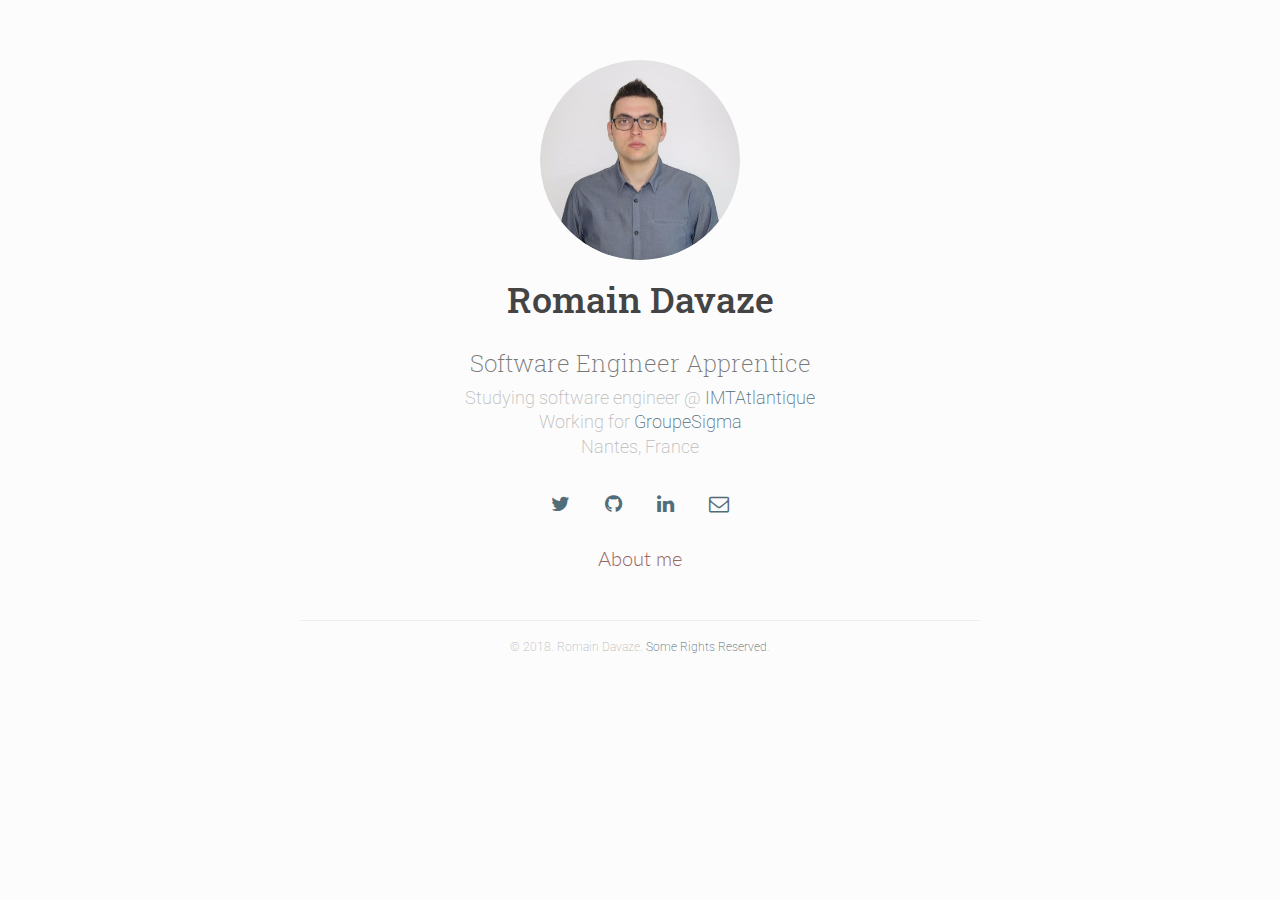
==== index.html @ 4ba31cb5 "rebuilding site vendredi 11 mai 2018, 16:57:24 (UTC+0200)" ====
<!DOCTYPE html>
<html lang="en-US">
<head>

<meta charset="utf-8">
<meta name="viewport" content="width=device-width, initial-scale=1.0">
<meta http-equiv="content-type" content="text/html; charset=utf-8">
<meta http-equiv="X-UA-Compatible" content="IE=edge">

<meta name="description" content="Romain Davaze&#39;s personal website">


<base href="https://romainDavaze.github.io/">

<title>Romain Davaze</title>

<meta name="generator" content="Hugo 0.40.3" />

<link rel="alternate" type="application/rss" href="https://romainDavaze.github.io/index.xml">


<link rel="stylesheet" href="https://fonts.googleapis.com/css?family=Lato:300,400|Roboto+Slab:400,700|Roboto:300,300i,400,400i,500,500i,700,700i">
<link rel="stylesheet" href="https://maxcdn.bootstrapcdn.com/bootstrap/3.3.7/css/bootstrap.min.css" integrity="sha384-BVYiiSIFeK1dGmJRAkycuHAHRg32OmUcww7on3RYdg4Va+PmSTsz/K68vbdEjh4u" crossorigin="anonymous">
<link rel="stylesheet" href="https://maxcdn.bootstrapcdn.com/font-awesome/4.6.3/css/font-awesome.min.css">
<link rel="stylesheet" href="https://romainDavaze.github.io/css/main.css">




<link rel="apple-touch-icon" sizes="180x180" href="/apple-touch-icon.png">
<link rel="icon" type="image/png" href="/favicon-32x32.png" sizes="32x32">
<link rel="icon" type="image/png" href="/favicon-16x16.png" sizes="16x16">
<link rel="manifest" href="/manifest.json">
<link rel="mask-icon" href="/safari-pinned-tab.svg" color="#5bbad5">
<meta name="theme-color" content="#ffffff">

</head>
<body lang="en-US">
<div class="container">


<header class="row text-center header">
   <img src="/img/me.png" alt="Author Image" class="img-circle text-center headshot"> 
  <h1 class="author">Romain Davaze</h1>
</header>


<section id="info-pane" class="row text-center info">
  
  <h3 class="intro">Software Engineer Apprentice</h3>
  
  
  <h4 class="description">Studying software engineer @ <a href="https://twitter.com/IMTAtlantique">IMTAtlantique</a> <br/> Working for <a href="https://twitter.com/groupesigma">GroupeSigma</a> <br/> Nantes, France</h4>
  
</section>


<section id="social-pane" class="row text-center social">
  
  <a href="https://twitter.com/rdavaze"><i class="fa fa-twitter" aria-hidden="true"></i></a>
  
  
  
  
  <a href="https://github.com/romainDavaze"><i class="fa fa-github" aria-hidden="true"></i></a>
  
  
  
  <a href="https://linkedin.com/in/romain-davaze"><i class="fa fa-linkedin" aria-hidden="true"></i></a>
  
  
  
  
  
  
  <a href="mailto:davaze.romain@gmail.com"><i class="fa fa-envelope-o" aria-hidden="true"></i></a>
  
  
  
</section>


<section id="main-menu-pane" class="row text-center main-menu">
  
  <h4><a class="menu-item" href="/about/">About me</a></h4>
  
</section>



<footer class="row text-center footer">
  <hr />
  
  <h6 class="text-center copyright">© 2018. Romain Davaze. <a href="http://creativecommons.org/licenses/by/3.0/">Some Rights Reserved</a>.</h6>
  
  
</footer>

</div>






<script src="https://ajax.googleapis.com/ajax/libs/jquery/1.12.4/jquery.min.js"></script>
<script src="https://maxcdn.bootstrapcdn.com/bootstrap/3.3.7/js/bootstrap.min.js" integrity="sha384-Tc5IQib027qvyjSMfHjOMaLkfuWVxZxUPnCJA7l2mCWNIpG9mGCD8wGNIcPD7Txa" crossorigin="anonymous"></script>
<script src="js/main.js"></script>
</body>
</html>
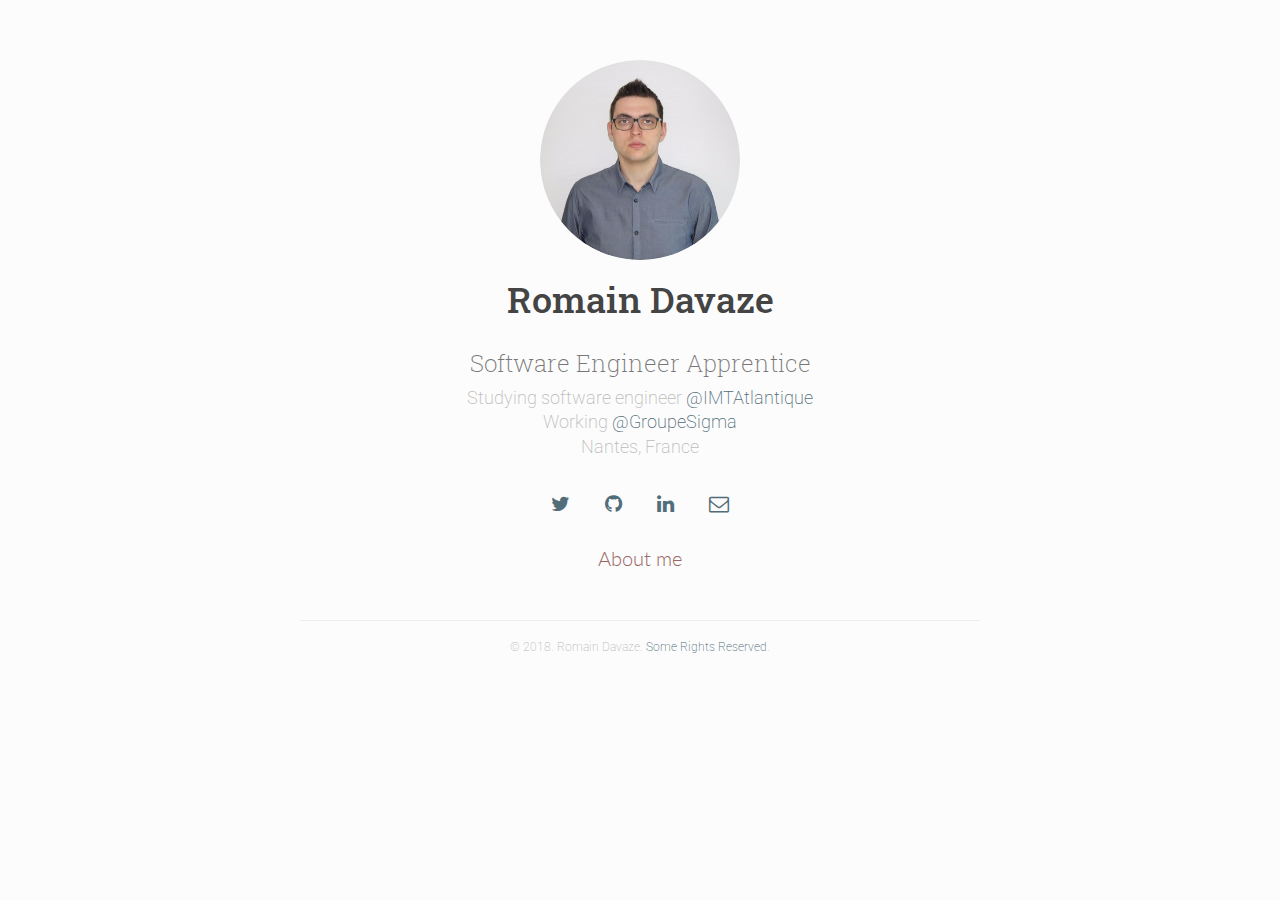
==== commit 58138fd7: "rebuilding site vendredi 11 mai 2018, 17:06:53 (UTC+0200)" ====
--- a/index.html
+++ b/index.html
@@ -50,7 +50,7 @@
   <h3 class="intro">Software Engineer Apprentice</h3>
   
   
-  <h4 class="description">Studying software engineer @ <a href="https://twitter.com/IMTAtlantique">IMTAtlantique</a> <br/> Working for <a href="https://twitter.com/groupesigma">GroupeSigma</a> <br/> Nantes, France</h4>
+  <h4 class="description">Studying software engineer <a href="https://twitter.com/IMTAtlantique">@IMTAtlantique</a> <br/> Working <a href="https://twitter.com/groupesigma">@GroupeSigma</a> <br/> Nantes, France</h4>
   
 </section>
 
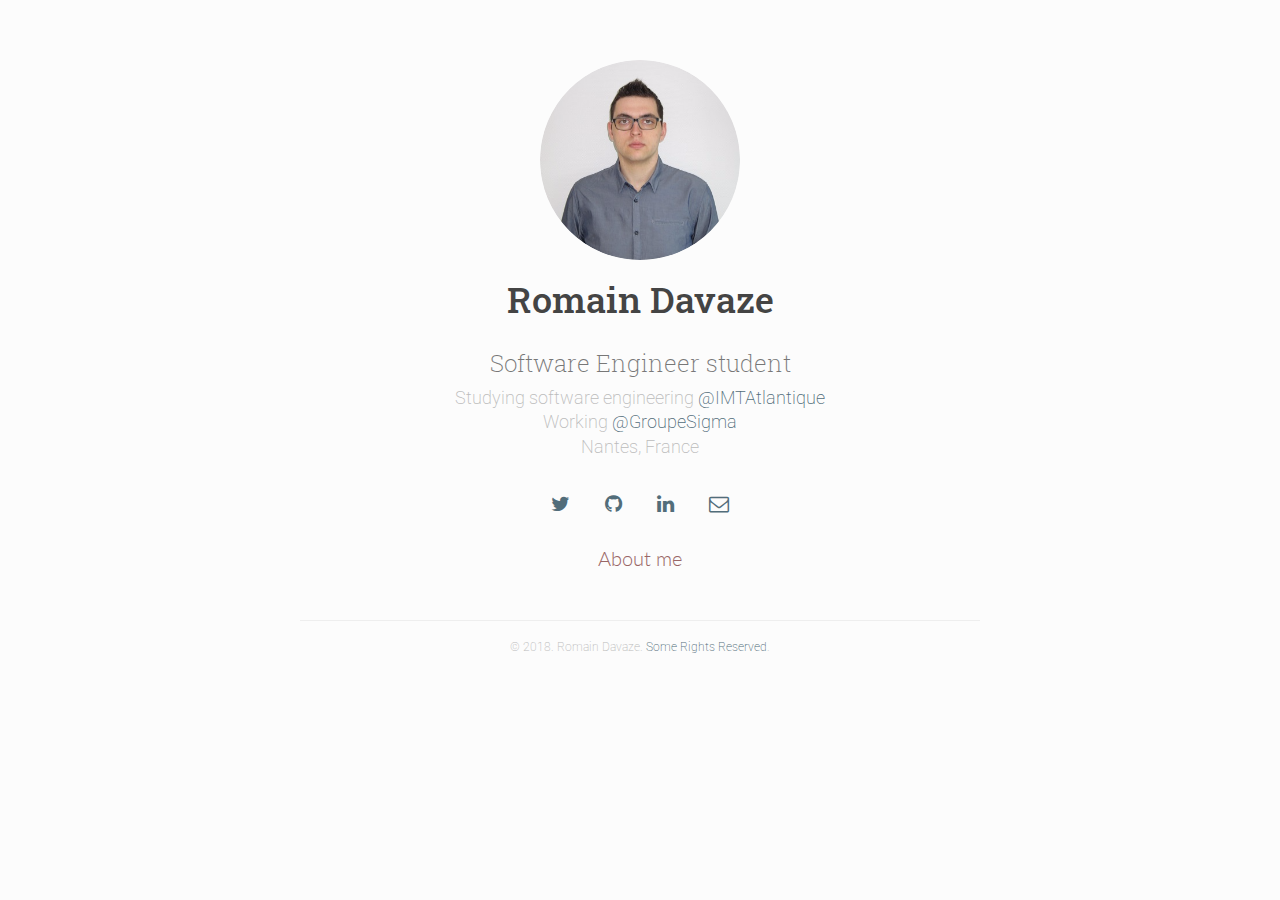
==== commit 6dee6016: "rebuilding site vendredi 11 mai 2018, 17:08:45 (UTC+0200)" ====
--- a/index.html
+++ b/index.html
@@ -47,10 +47,10 @@
 
 <section id="info-pane" class="row text-center info">
   
-  <h3 class="intro">Software Engineer Apprentice</h3>
+  <h3 class="intro">Software Engineer student</h3>
   
   
-  <h4 class="description">Studying software engineer <a href="https://twitter.com/IMTAtlantique">@IMTAtlantique</a> <br/> Working <a href="https://twitter.com/groupesigma">@GroupeSigma</a> <br/> Nantes, France</h4>
+  <h4 class="description">Studying software engineering <a href="https://twitter.com/IMTAtlantique">@IMTAtlantique</a> <br/> Working <a href="https://twitter.com/groupesigma">@GroupeSigma</a> <br/> Nantes, France</h4>
   
 </section>
 
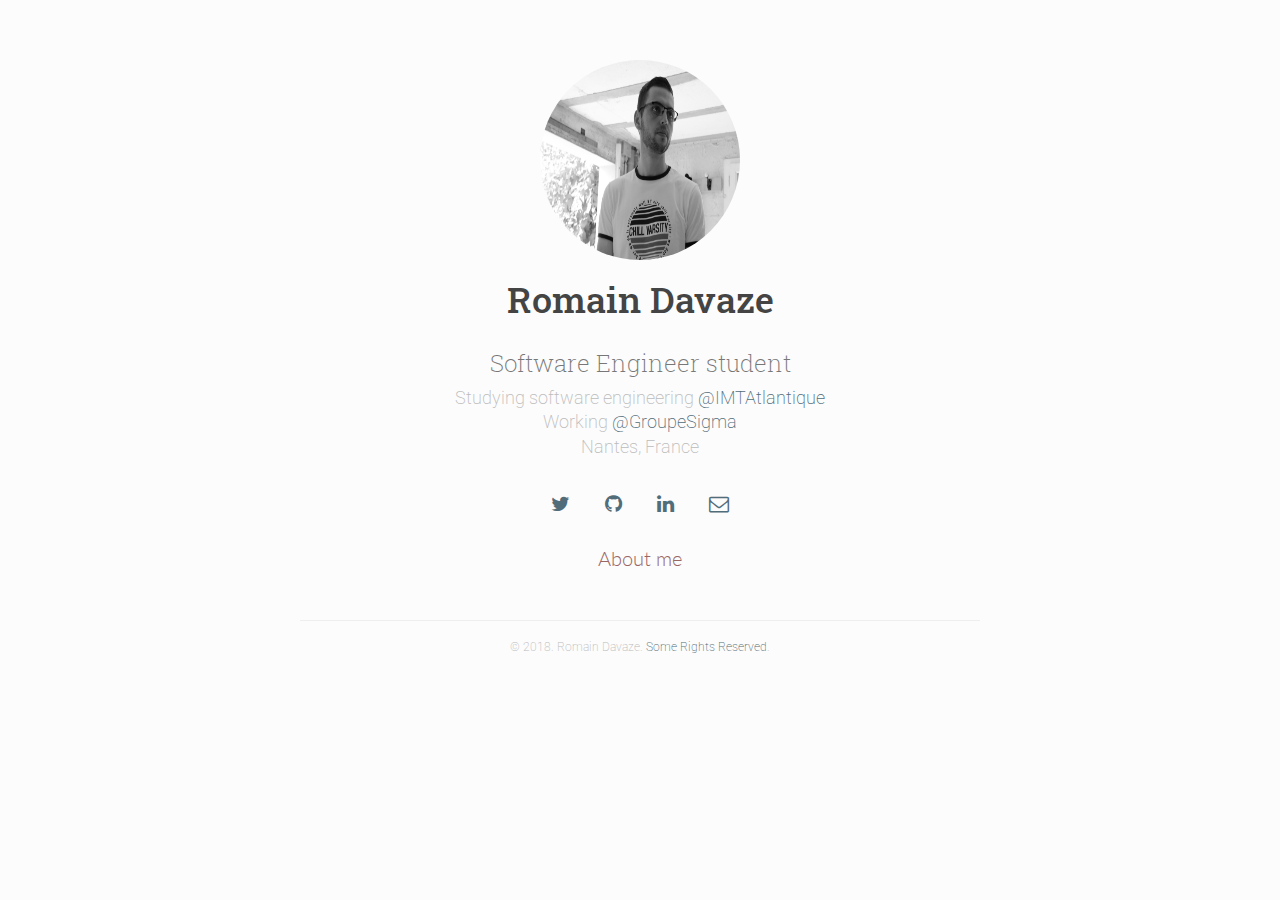
==== commit 3e2f0ed1: ":rocket: Rebuilding website Tue Jan  1 12:08:01 CET 2019 :rocket:" ====
--- a/index.html
+++ b/index.html
@@ -14,7 +14,7 @@
 
 <title>Romain Davaze</title>
 
-<meta name="generator" content="Hugo 0.40.3" />
+<meta name="generator" content="Hugo 0.40.1" />
 
 <link rel="alternate" type="application/rss" href="https://romainDavaze.github.io/index.xml">
 
